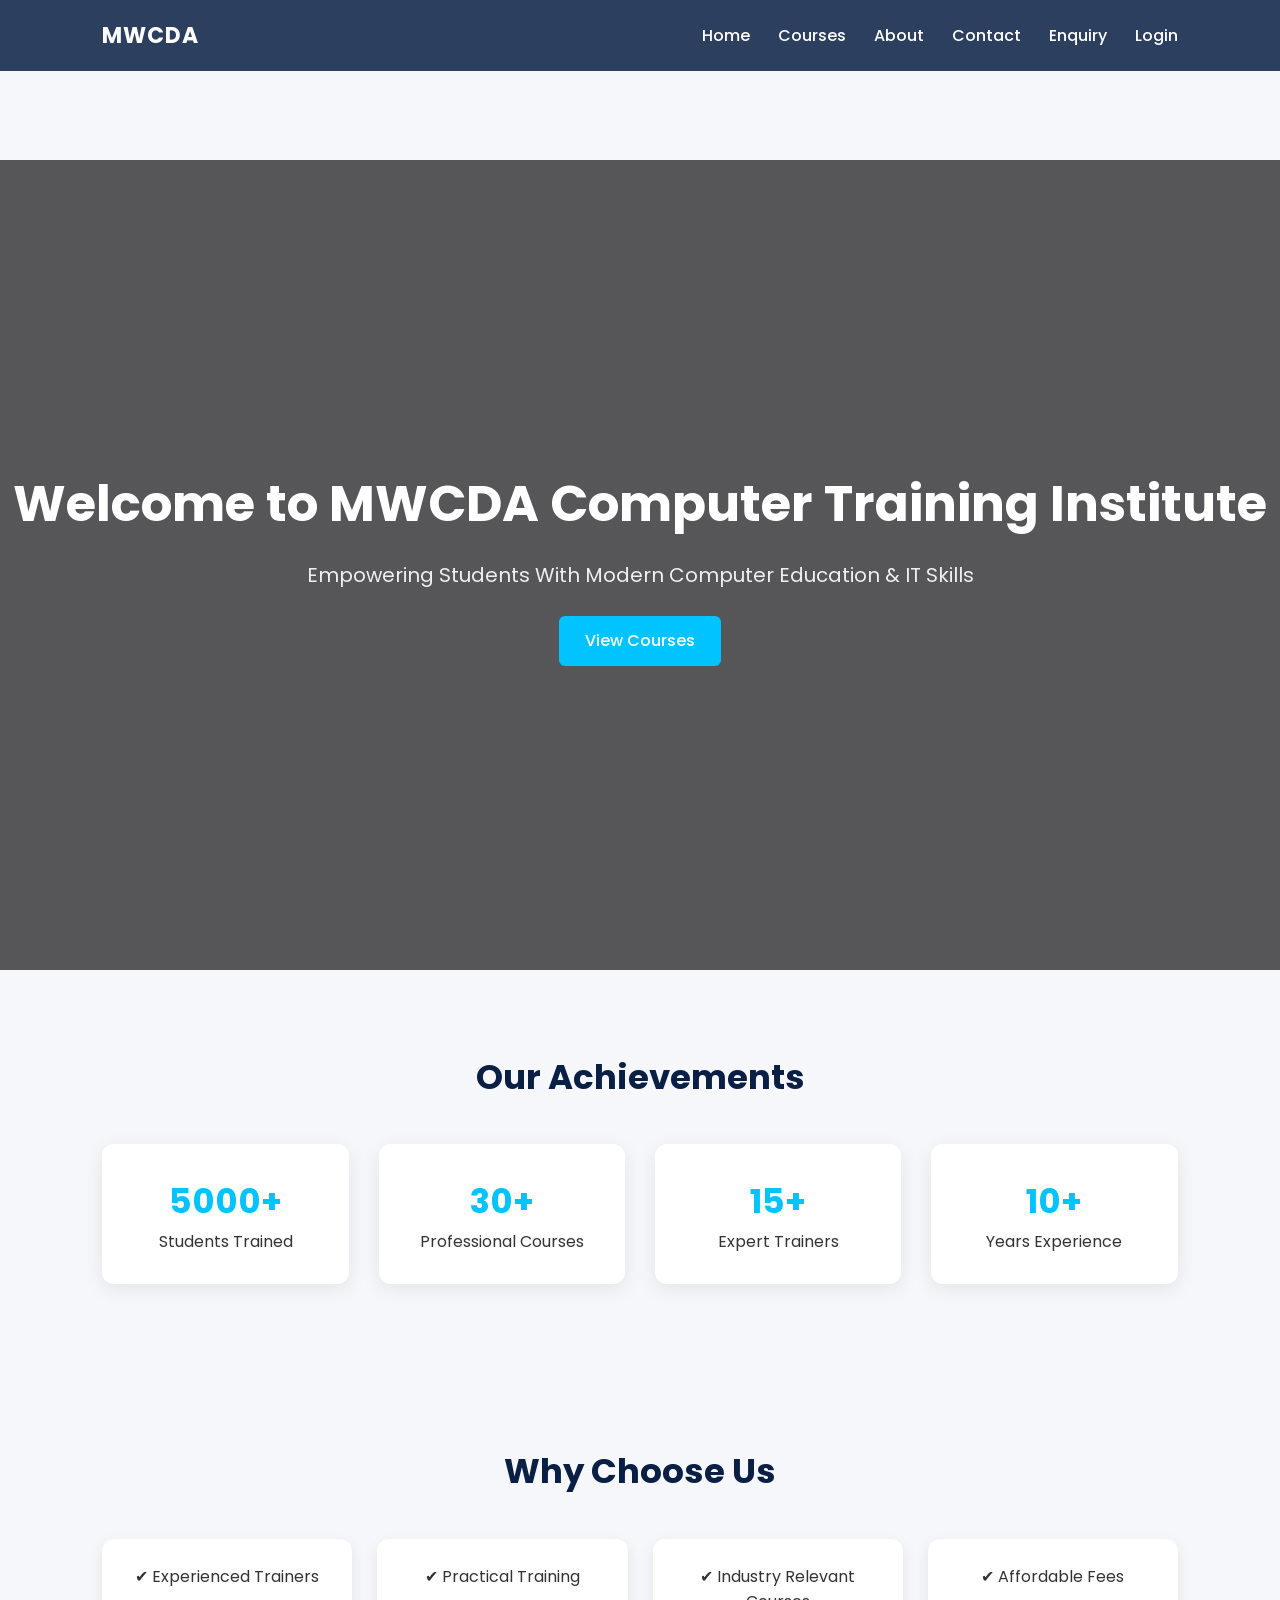
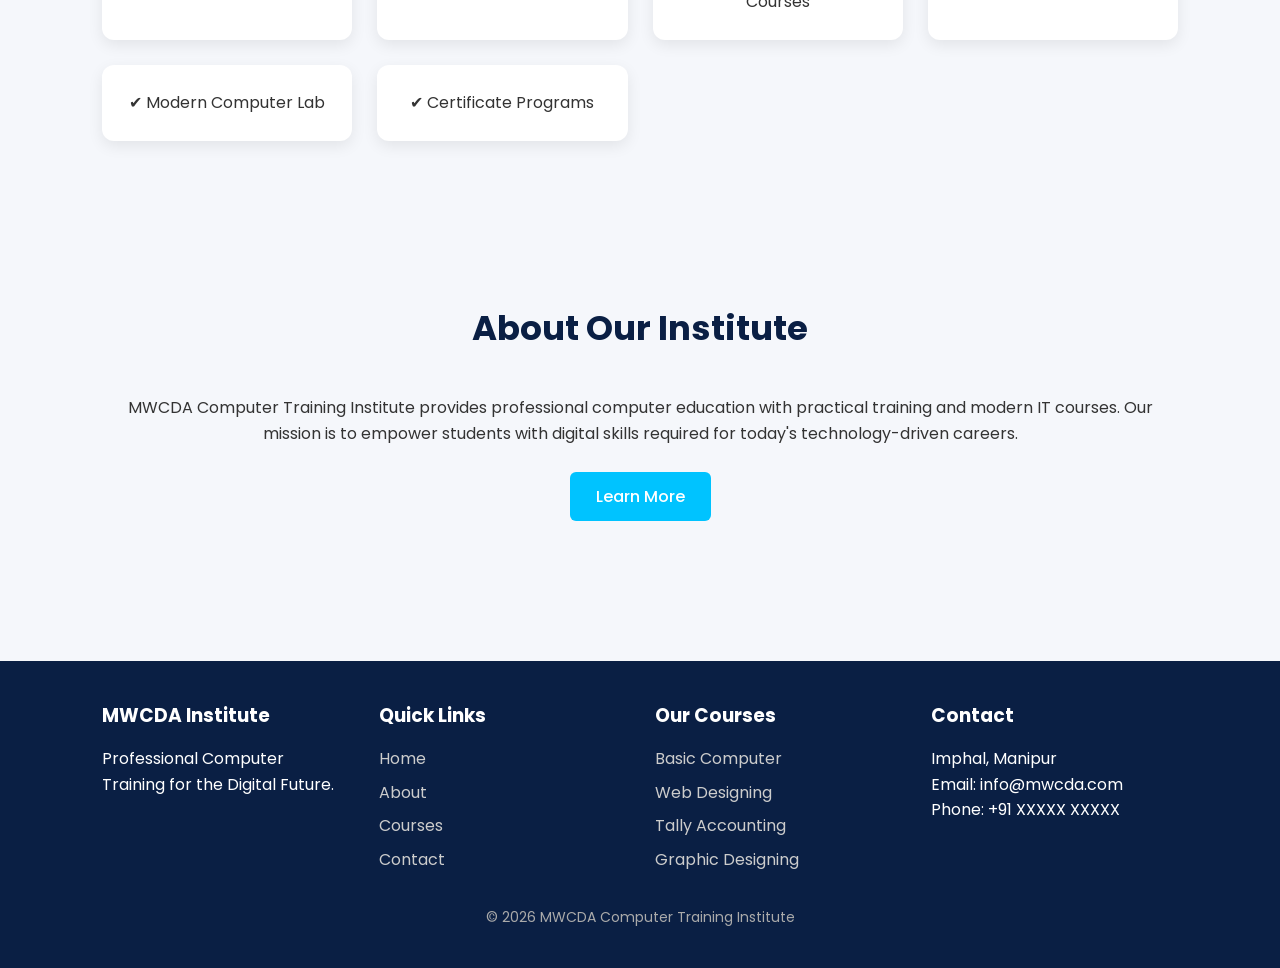
==== index.html @ a2b6f4f2 "Add files via upload" ====
<!DOCTYPE html>
<html lang="en">
<head>

<meta charset="UTF-8">
<meta name="viewport" content="width=device-width, initial-scale=1.0">
<meta name="description" content="MWCDA Computer Training Institute offering professional IT courses like Basic Computer, Web Design, Tally, and Graphic Design.">
<title>MWCDA Computer Training Institute</title>

<link href="https://fonts.googleapis.com/css2?family=Poppins:wght@300;400;500;600;700&display=swap" rel="stylesheet">

<link rel="stylesheet" href="style.css">

</head>

<body>
<!-- NAVBAR -->
<div class="navbar">
<div class="logo">MWCDA</div>
<!-- HAMBURGER MENU -->
<div class="menu-toggle" id="menu-toggle">
<span></span>
<span></span>
<span></span>
</div>
<ul class="nav-links" id="nav-links">
<li><a href="index.html">Home</a></li>
<li><a href="courses.html">Courses</a></li>
<li><a href="about.html">About</a></li>
<li><a href="contact.html">Contact</a></li>
<li><a href="admission.html">Enquiry</a></li>
<li><a href="login.html">Login</a></li>
</ul>
</div>
<!-- HERO -->

<section class="hero">

<div class="hero-content">

<h1>Welcome to MWCDA Computer Training Institute</h1>

<p>Empowering Students With Modern Computer Education & IT Skills</p>

<a href="courses.html" class="btn">View Courses</a>

</div>

</section>


<!-- STATS -->

<section class="section">

<h2>Our Achievements</h2>

<div class="stats">

<div class="stat">
<h3>5000+</h3>
<p>Students Trained</p>
</div>

<div class="stat">
<h3>30+</h3>
<p>Professional Courses</p>
</div>

<div class="stat">
<h3>15+</h3>
<p>Expert Trainers</p>
</div>

<div class="stat">
<h3>10+</h3>
<p>Years Experience</p>
</div>

</div>

</section>


<!-- WHY CHOOSE US -->

<section class="section">

<h2>Why Choose Us</h2>

<div class="features">

<div class="feature">✔ Experienced Trainers</div>
<div class="feature">✔ Practical Training</div>
<div class="feature">✔ Industry Relevant Courses</div>
<div class="feature">✔ Affordable Fees</div>
<div class="feature">✔ Modern Computer Lab</div>
<div class="feature">✔ Certificate Programs</div>

</div>

</section>


<!-- ABOUT -->

<section class="section">

<h2>About Our Institute</h2>

<div class="about">

MWCDA Computer Training Institute provides professional computer education with practical training and modern IT courses. Our mission is to empower students with digital skills required for today's technology-driven careers.

<br><br>

<a href="about.html" class="btn">Learn More</a>

</div>

</section>


<!-- FOOTER -->

<footer>

<div class="footer-container">

<div>
<h3>MWCDA Institute</h3>
<p>Professional Computer Training for the Digital Future.</p>
</div>

<div>
<h3>Quick Links</h3>
<a href="index.html">Home</a>
<a href="about.html">About</a>
<a href="courses.html">Courses</a>
<a href="contact.html">Contact</a>
</div>

<div>
<h3>Our Courses</h3>
<a href="courses.html">Basic Computer</a>
<a href="courses.html">Web Designing</a>
<a href="courses.html">Tally Accounting</a>
<a href="courses.html">Graphic Designing</a>
</div>

<div>
<h3>Contact</h3>
<p>Imphal, Manipur</p>
<p>Email: info@mwcda.com</p>
<p>Phone: +91 XXXXX XXXXX</p>
</div>

</div>

<div class="copy">
© 2026 MWCDA Computer Training Institute
</div>

</footer>


<!-- MOBILE MENU SCRIPT -->

<script>

const toggle = document.getElementById("menu-toggle");
const nav = document.getElementById("nav-links");

toggle.addEventListener("click", () => {
nav.classList.toggle("active");
});

</script>

</body>
</html>
---- style.css ----
/* =========================
GLOBAL RESET
========================= */

*{
margin:0;
padding:0;
box-sizing:border-box;
font-family:'Poppins',sans-serif;
}

body{
background:#f5f7fb;
color:#333;
line-height:1.6;
}

/* =========================
NAVBAR
========================= */

.navbar{
position:fixed;
top:0;
width:100%;
padding:18px 8%;
display:flex;
justify-content:space-between;
align-items:center;

background:rgba(10,31,68,0.85);
backdrop-filter:blur(10px);

z-index:1000;
transition:0.3s;
}

.logo{
font-size:22px;
font-weight:700;
color:#fff;
letter-spacing:1px;
}

/* NAV LINKS */

.nav-links{
display:flex;
list-style:none;
gap:28px;
}

.nav-links a{
text-decoration:none;
color:white;
font-weight:500;
position:relative;
padding:6px 0;
transition:0.3s;
}

/* ADVANCED HOVER EFFECT */

.nav-links a::before{
content:"";
position:absolute;
bottom:-6px;
left:50%;
transform:translateX(-50%);
width:0%;
height:2px;
background:#00c3ff;
transition:0.35s;
border-radius:10px;
}

.nav-links a:hover::before{
width:100%;
}

.nav-links a:hover{
color:#00c3ff;
}

/* =========================
HERO SECTION
========================= */

.hero{
min-height:90vh;
height:auto;
display:flex;
align-items:center;
justify-content:center;
flex-direction:column;
text-align:center;
color:white;
margin-top:80px;

background:
linear-gradient(rgba(0,0,0,0.65),rgba(0,0,0,0.65)),
url("https://images.unsplash.com/photo-1518770660439-4636190af475");

background-size:cover;
background-position:center;
}

.hero h1{
font-size:50px;
margin-bottom:15px;
font-weight:700;
}

.hero p{
font-size:20px;
margin-bottom:25px;
opacity:0.9;
}

/* =========================
BUTTONS
========================= */

.btn{
padding:12px 26px;
background:#00c3ff;
border:none;
border-radius:6px;
color:white;
cursor:pointer;
transition:0.3s;
text-decoration:none;
display:inline-block;
font-weight:500;
}

.btn:hover{
background:#0099cc;
transform:translateY(-2px);
}

/* =========================
SECTION
========================= */

.section{
padding:80px 8%;
text-align:center;
}

.section h2{
font-size:34px;
margin-bottom:40px;
color:#0a1f44;
}

/* =========================
STATS
========================= */

.stats{
display:grid;
grid-template-columns:repeat(auto-fit,minmax(200px,1fr));
gap:30px;
}

.stat{
background:white;
padding:30px;
border-radius:12px;
box-shadow:0 5px 20px rgba(0,0,0,0.08);
}

.stat h3{
font-size:34px;
color:#00c3ff;
}

/* =========================
COURSES
========================= */

.course-grid{
display:grid;
grid-template-columns:repeat(auto-fit,minmax(260px,1fr));
gap:30px;
}

.course-card{
background:white;
padding:35px 25px;
border-radius:15px;
text-align:center;
box-shadow:0 10px 25px rgba(0,0,0,0.08);
transition:0.35s;
position:relative;
}

.course-card:hover{
transform:translateY(-10px);
box-shadow:0 18px 40px rgba(0,0,0,0.15);
}

.course-icon{
font-size:42px;
margin-bottom:15px;
}

.course-card h3{
color:#0a1f44;
margin-bottom:10px;
}

.course-card p{
font-size:14px;
margin-bottom:18px;
color:#666;
}

.course-btn{
padding:10px 22px;
border:none;
background:#00c3ff;
color:white;
border-radius:25px;
cursor:pointer;
transition:0.3s;
}

.course-btn:hover{
background:#0099cc;
transform:scale(1.05);
}

/* =========================
FEATURES
========================= */

.features{
display:grid;
grid-template-columns:repeat(auto-fit,minmax(220px,1fr));
gap:25px;
}

.feature{
background:white;
padding:25px;
border-radius:12px;
box-shadow:0 5px 15px rgba(0,0,0,0.08);
transition:0.3s;
}

.feature:hover{
transform:translateY(-6px);
}

/* =========================
CONTACT / FORMS
========================= */

.contact-grid{
display:grid;
grid-template-columns:repeat(auto-fit,minmax(300px,1fr));
gap:40px;
}

.form-section{
padding:80px 10%;
background:#f5f7fb;
}

.form-box,
.info-box{
background:white;
padding:35px;
border-radius:12px;
box-shadow:0 10px 30px rgba(0,0,0,0.08);
max-width:800px;
margin:auto;
}

.form-row{
display:flex;
gap:20px;
flex-wrap:wrap;
margin-bottom:20px;
}

.input-group{
flex:1;
display:flex;
flex-direction:column;
margin-bottom:15px;
}
input,
button{
font-size:16px;
}

.input-group label{
font-weight:500;
margin-bottom:6px;
}

.input-group input,
.input-group textarea,
.input-group select{
width:100%;
padding:12px;
border:1px solid #050794;
border-radius:10px;
transition:0.3s;
}

.input-group input:focus,
.input-group select:focus,
.input-group textarea:focus{
outline:none;
border-color:#00c3ff;
box-shadow:0 0 6px rgba(0,195,255,0.3);
}

/* =========================
MAP
========================= */

.map iframe{
width:100%;
height:350px;
border:none;
border-radius:10px;
box-shadow:0 5px 20px rgba(0,0,0,0.15);
}

/* =========================
LOGIN PAGE
========================= */

.login-page{
min-height:100vh;
display:flex;
justify-content:center;
align-items:center;
background:linear-gradient(135deg,#0a1f44,#00c3ff);
font-family:'Poppins',sans-serif;
padding:20px;
}

/* LOGIN BOX */

.login-box{
background:rgba(255,255,255,0.95);
max-width:420px;
width:100%;
padding:40px;
border-radius:18px;
box-shadow:0 25px 50px rgba(0,0,0,0.25);
text-align:center;
backdrop-filter:blur(8px);
animation:fadeIn 0.7s ease;
transition:0.3s;
}

.login-box:hover{
transform:translateY(-5px);
box-shadow:0 35px 60px rgba(0,0,0,0.3);
}

/* TITLE */

.login-box h2{
margin-bottom:25px;
color:#0a1f44;
font-weight:600;
}

/* ROLE SELECTOR */

.role-selector{
display:flex;
margin-bottom:30px;
border-radius:12px;
overflow:hidden;
border:1px solid #ddd;
}

.role{
flex:1;
padding:12px;
border:none;
background:#f5f5f5;
cursor:pointer;
font-weight:600;
transition:all 0.3s ease;
font-size:14px;
}

.role:hover{
background:#e6f9ff;
}

.role.active{
background:linear-gradient(135deg,#00c3ff,#0099cc);
color:white;
}

/* INPUT FIELDS */

.input-group{
position:relative;
margin-bottom:20px;
}

.input-group input{
width:100%;
padding:12px;
border:1px solid #ccc;
border-radius:8px;
font-size:15px;
outline:none;
transition:0.3s;
}

.input-group input:focus{
border-color:#00c3ff;
box-shadow:0 0 8px rgba(0,195,255,0.4);
}

/* LOGIN BUTTON */

.login-btn{
margin-top:10px;
width:100%;
padding:13px;
border:none;
background:linear-gradient(135deg,#00c3ff,#0099cc);
color:white;
border-radius:8px;
cursor:pointer;
font-size:16px;
font-weight:600;
transition:0.3s;
}

.login-btn:hover{
transform:translateY(-2px);
box-shadow:0 8px 18px rgba(0,0,0,0.2);
background:linear-gradient(135deg,#0099cc,#0077aa);
}

/* EXTRA LINKS */

.login-extra{
margin-top:15px;
font-size:14px;
}

.login-extra a{
color:#00c3ff;
text-decoration:none;
font-weight:500;
}

.login-extra a:hover{
text-decoration:underline;
}

/* ANIMATION */

@keyframes fadeIn{
from{
opacity:0;
transform:translateY(30px);
}
to{
opacity:1;
transform:translateY(0);
}
}
/* =========================
FOOTER
========================= */

footer{
background:#0a1f44;
color:white;
padding:40px 8%;
margin-top:60px;
}

.footer-container{
display:grid;
grid-template-columns:repeat(auto-fit,minmax(200px,1fr));
gap:30px;
}

.footer-container h3{
margin-bottom:15px;
}

.footer-container a{
display:block;
color:#ccc;
text-decoration:none;
margin-bottom:8px;
transition:0.3s;
}

.footer-container a:hover{
color:#00c3ff;
}

.copy{
text-align:center;
margin-top:25px;
font-size:14px;
color:#aaa;
}

/* =========================
ANIMATION
========================= */

@keyframes fadeIn{

from{
opacity:0;
transform:translateY(30px);
}

to{
opacity:1;
transform:translateY(0);
}

}

/* =========================
RESPONSIVE
========================= */
@media (max-width:768px){

.nav-links{
display:none;
flex-direction:column;
background:#0a1f44;
position:absolute;
top:70px;
left:0;
width:100%;
padding:20px;
gap:15px;
}
/* HERO */

.hero h1{
font-size:34px;
}
.hero{
padding:40px 20px;
}
.hero p{
font-size:16px;
}

/* NAVBAR */

.nav-links{
display:none;
}

.navbar{
padding:15px 5%;
}

/* SECTION */

.section{
padding:60px 5%;
}

/* LOGIN */

.login-box{
padding:30px;
}

/* FORMS */

.form-row{
flex-direction:column;
}
@media (max-width:768px){

.menu-toggle{
display:block;
}

.nav-links{
display:none;
flex-direction:column;
background:#0a1f44;
position:absolute;
top:70px;
left:0;
width:100%;
padding:20px;
gap:15px;
text-align:center;
}

.nav-links.active{
display:flex;
}

}

/* GRID SYSTEM */

.course-grid{
grid-template-columns:1fr;
}

.stats{
grid-template-columns:1fr;
}

.features{
grid-template-columns:1fr;
}

}
img{
max-width:100%;
height:auto;
}
.btn{
max-width:220px;
}
.menu-toggle{
display:none;
font-size:28px;
cursor:pointer;
color:white;
}
.menu-toggle{
display:none;
flex-direction:column;
cursor:pointer;
gap:5px;
}

.menu-toggle span{
width:25px;
height:3px;
background:white;
display:block;
}

@media (max-width:768px){

.menu-toggle{
display:flex;
}

.nav-links{
display:none;
flex-direction:column;
background:#0a1f44;
position:absolute;
top:70px;
left:0;
width:100%;
padding:20px;
gap:15px;
text-align:center;
}

.nav-links.active{
display:flex;
}

}
.navbar{
position:fixed;
top:0;
width:100%;
z-index:1000;
}

body{
padding-top:80px;
}

.sticky{
box-shadow:0 5px 15px rgba(0,0,0,0.2);
}
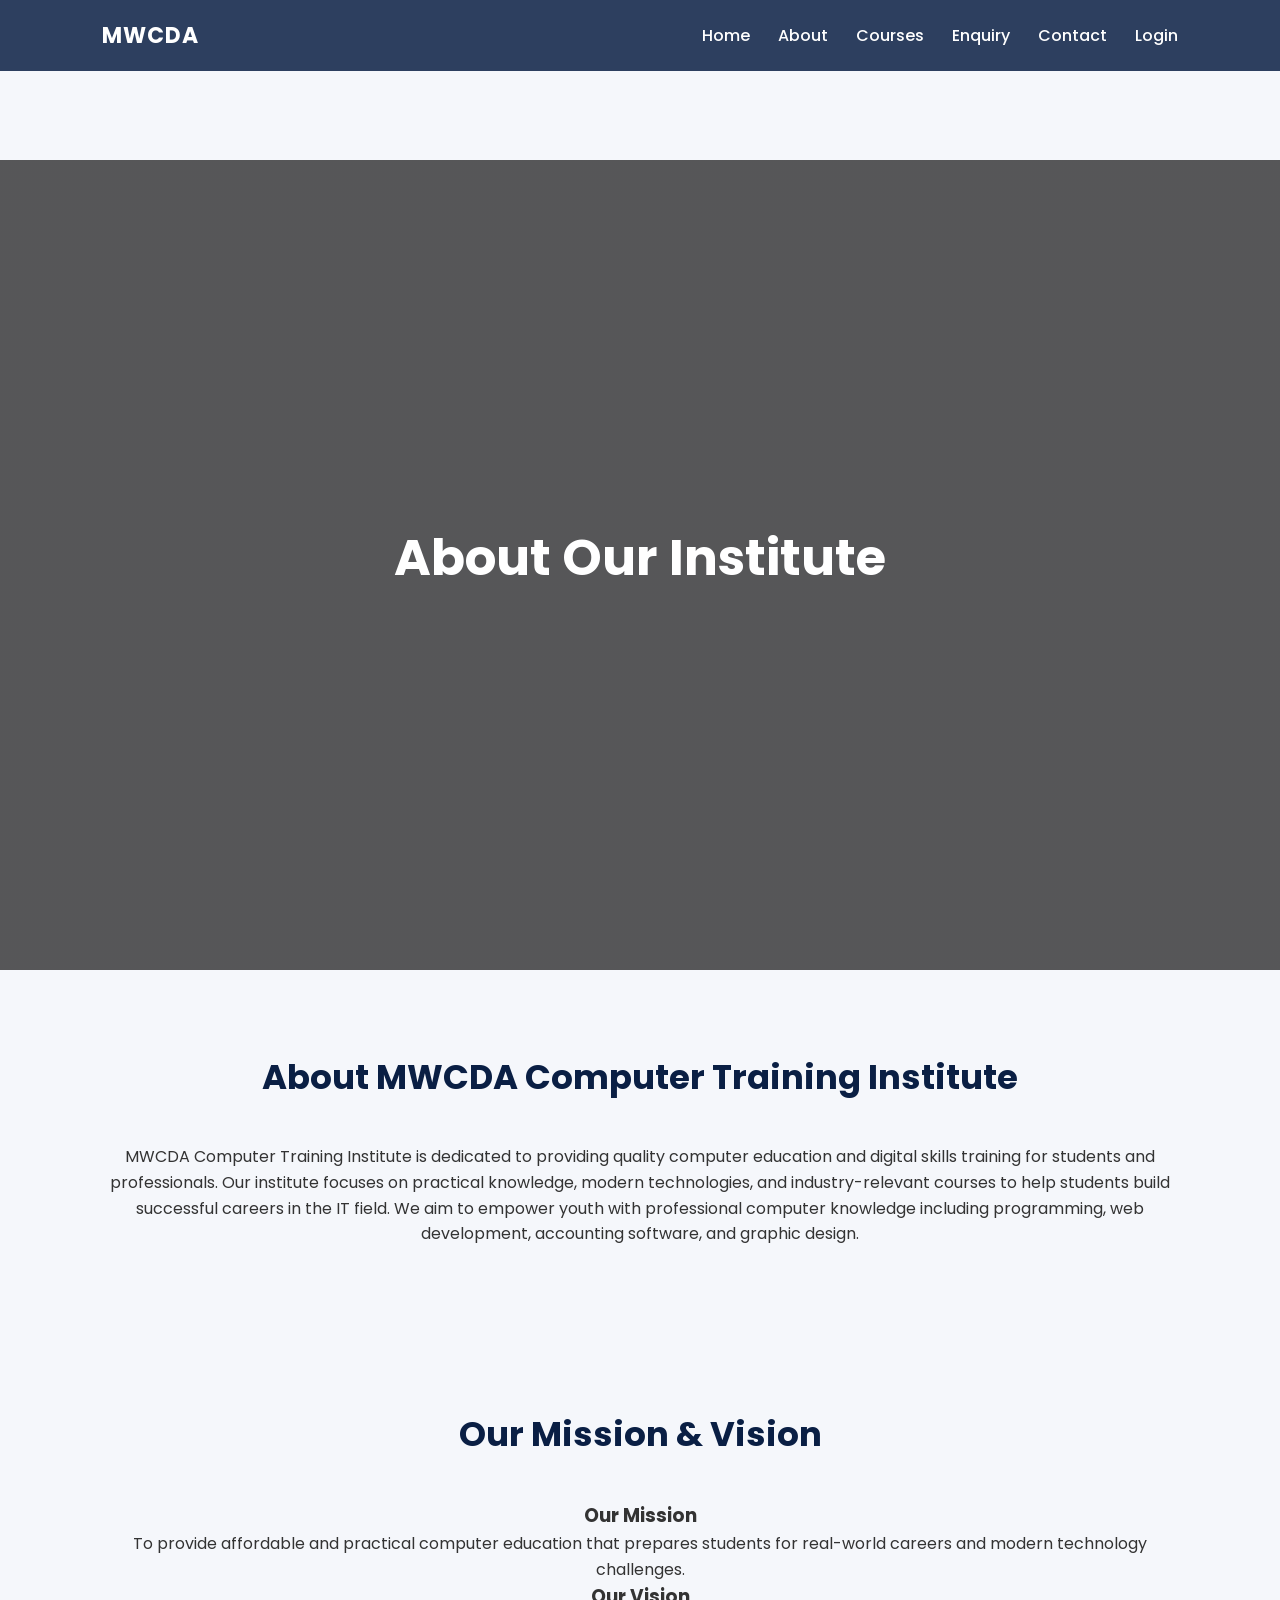
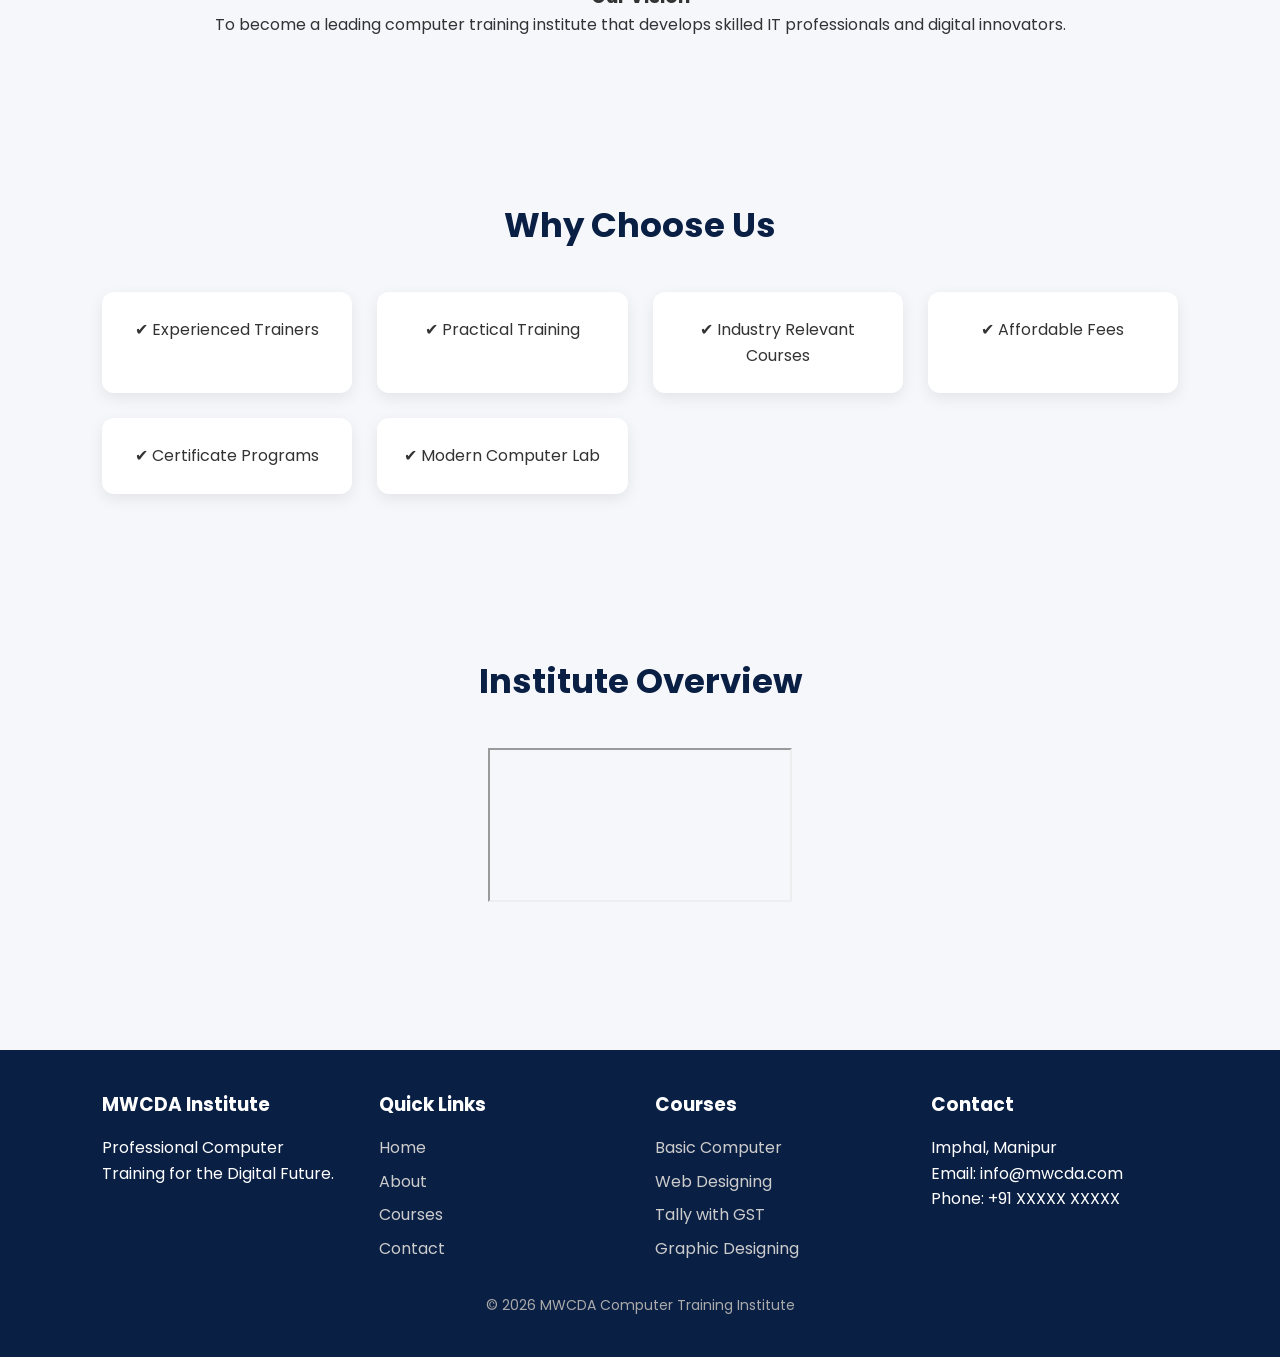
==== commit 65d29fa5: "Add files via upload" ====
--- a/index.html
+++ b/index.html
@@ -4,12 +4,14 @@
 
 <meta charset="UTF-8">
 <meta name="viewport" content="width=device-width, initial-scale=1.0">
-<meta name="description" content="MWCDA Computer Training Institute offering professional IT courses like Basic Computer, Web Design, Tally, and Graphic Design.">
-<title>MWCDA Computer Training Institute</title>
+
+<title>About - MWCDA Computer Training Institute</title>
 
 <link href="https://fonts.googleapis.com/css2?family=Poppins:wght@300;400;500;600;700&display=swap" rel="stylesheet">
+<link rel="stylesheet" href="style.css">
+<style>
 
-<link rel="stylesheet" href="style.css">
+</style>
 
 </head>
 
@@ -25,62 +27,58 @@
 </div>
 <ul class="nav-links" id="nav-links">
 <li><a href="index.html">Home</a></li>
-<li><a href="courses.html">Courses</a></li>
-<li><a href="about.html">About</a></li>
-<li><a href="contact.html">Contact</a></li>
-<li><a href="admission.html">Enquiry</a></li>
-<li><a href="login.html">Login</a></li>
+<li><a href="/about/index.html" class="active">About</a></li>
+<li><a href="/courses/index.html">Courses</a></li>
+<li><a href="/admission/index.html">Enquiry</a></li>
+<li><a href="/contact/index.html">Contact</a></li>
+<li><a href="/login/index.html">Login</a></li>
 </ul>
 </div>
 <!-- HERO -->
 
 <section class="hero">
+<h1>About Our Institute</h1>
+</section>
 
-<div class="hero-content">
+<!-- ABOUT -->
 
-<h1>Welcome to MWCDA Computer Training Institute</h1>
+<section class="section">
 
-<p>Empowering Students With Modern Computer Education & IT Skills</p>
+<h2>About MWCDA Computer Training Institute</h2>
 
-<a href="courses.html" class="btn">View Courses</a>
+<p>
+MWCDA Computer Training Institute is dedicated to providing quality computer education and digital skills training for students and professionals. Our institute focuses on practical knowledge, modern technologies, and industry-relevant courses to help students build successful careers in the IT field.
 
-</div>
+We aim to empower youth with professional computer knowledge including programming, web development, accounting software, and graphic design.
+</p>
 
 </section>
 
-
-<!-- STATS -->
+<!-- MISSION & VISION -->
 
 <section class="section">
 
-<h2>Our Achievements</h2>
+<h2>Our Mission & Vision</h2>
 
-<div class="stats">
+<div class="cards">
 
-<div class="stat">
-<h3>5000+</h3>
-<p>Students Trained</p>
+<div class="card">
+<h3>Our Mission</h3>
+<p>
+To provide affordable and practical computer education that prepares students for real-world careers and modern technology challenges.
+</p>
 </div>
 
-<div class="stat">
-<h3>30+</h3>
-<p>Professional Courses</p>
-</div>
-
-<div class="stat">
-<h3>15+</h3>
-<p>Expert Trainers</p>
-</div>
-
-<div class="stat">
-<h3>10+</h3>
-<p>Years Experience</p>
+<div class="card">
+<h3>Our Vision</h3>
+<p>
+To become a leading computer training institute that develops skilled IT professionals and digital innovators.
+</p>
 </div>
 
 </div>
 
 </section>
-
 
 <!-- WHY CHOOSE US -->
 
@@ -94,32 +92,24 @@
 <div class="feature">✔ Practical Training</div>
 <div class="feature">✔ Industry Relevant Courses</div>
 <div class="feature">✔ Affordable Fees</div>
+<div class="feature">✔ Certificate Programs</div>
 <div class="feature">✔ Modern Computer Lab</div>
-<div class="feature">✔ Certificate Programs</div>
 
 </div>
 
 </section>
 
-
-<!-- ABOUT -->
+<!-- VIDEO -->
 
 <section class="section">
 
-<h2>About Our Institute</h2>
+<h2>Institute Overview</h2>
 
-<div class="about">
-
-MWCDA Computer Training Institute provides professional computer education with practical training and modern IT courses. Our mission is to empower students with digital skills required for today's technology-driven careers.
-
-<br><br>
-
-<a href="about.html" class="btn">Learn More</a>
-
+<div class="video">
+<iframe src="https://www.youtube.com/embed/tgbNymZ7vqY"></iframe>
 </div>
 
 </section>
-
 
 <!-- FOOTER -->
 
@@ -141,11 +131,11 @@
 </div>
 
 <div>
-<h3>Our Courses</h3>
-<a href="courses.html">Basic Computer</a>
-<a href="courses.html">Web Designing</a>
-<a href="courses.html">Tally Accounting</a>
-<a href="courses.html">Graphic Designing</a>
+<h3>Courses</h3>
+<a href="#">Basic Computer</a>
+<a href="#">Web Designing</a>
+<a href="#">Tally with GST</a>
+<a href="#">Graphic Designing</a>
 </div>
 
 <div>
@@ -162,10 +152,6 @@
 </div>
 
 </footer>
-
-
-<!-- MOBILE MENU SCRIPT -->
-
 <script>
 
 const toggle = document.getElementById("menu-toggle");
@@ -176,6 +162,6 @@
 });
 
 </script>
-
+<script src="script.js"></script>
 </body>
 </html>
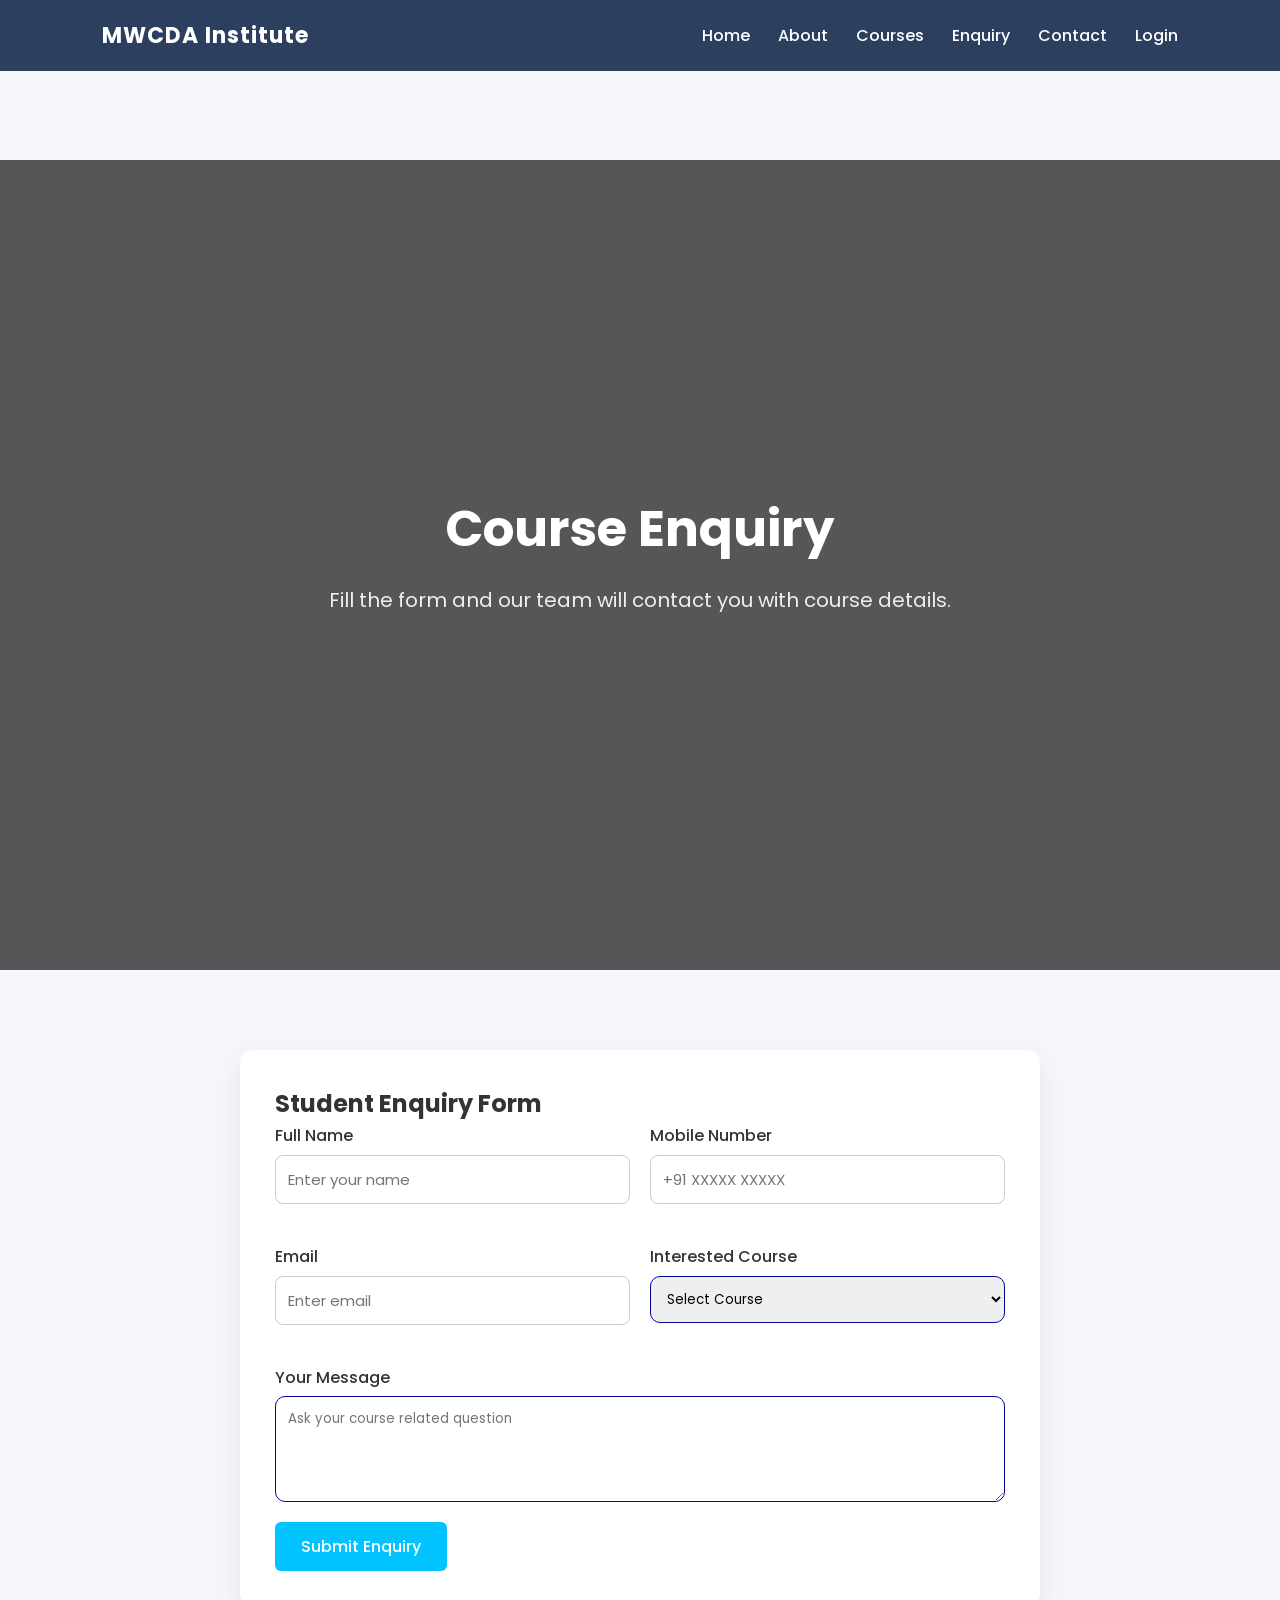
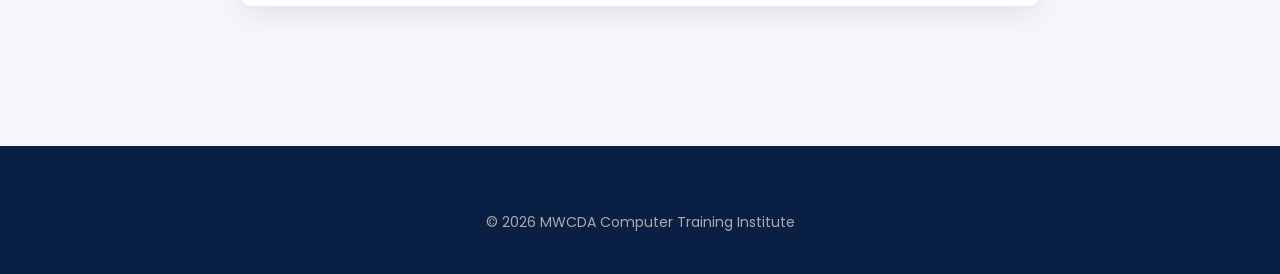
==== commit f6c51c7b: "Add files via upload" ====
--- a/index.html
+++ b/index.html
@@ -1,167 +1,111 @@
 <!DOCTYPE html>
 <html lang="en">
+
 <head>
 
 <meta charset="UTF-8">
 <meta name="viewport" content="width=device-width, initial-scale=1.0">
 
-<title>About - MWCDA Computer Training Institute</title>
+<title>Course Enquiry - MWCDA Computer Training Institute</title>
 
 <link href="https://fonts.googleapis.com/css2?family=Poppins:wght@300;400;500;600;700&display=swap" rel="stylesheet">
 <link rel="stylesheet" href="style.css">
-<style>
-
-</style>
 
 </head>
 
 <body>
 <!-- NAVBAR -->
-<div class="navbar">
-<div class="logo">MWCDA</div>
-<!-- HAMBURGER MENU -->
-<div class="menu-toggle" id="menu-toggle">
-<span></span>
-<span></span>
-<span></span>
-</div>
-<ul class="nav-links" id="nav-links">
+<nav class="navbar">
+<div class="logo">MWCDA Institute</div>
+<ul class="nav-links">
 <li><a href="index.html">Home</a></li>
-<li><a href="/about/index.html" class="active">About</a></li>
+<li><a href="/about/index.html">About</a></li>
 <li><a href="/courses/index.html">Courses</a></li>
-<li><a href="/admission/index.html">Enquiry</a></li>
+<li><a href="/admission/index.html" class="active">Enquiry</a></li>
 <li><a href="/contact/index.html">Contact</a></li>
 <li><a href="/login/index.html">Login</a></li>
 </ul>
-</div>
+</nav>
 <!-- HERO -->
+<section class="hero">
+<h1>Course Enquiry</h1>
+<p>Fill the form and our team will contact you with course details.</p>
+</section>
+<!-- ENQUIRY FORM -->
+<section class="form-section">
+<div class="form-box">
 
-<section class="hero">
-<h1>About Our Institute</h1>
-</section>
+<h2>Student Enquiry Form</h2>
 
-<!-- ABOUT -->
+<form>
 
-<section class="section">
+<div class="form-row">
 
-<h2>About MWCDA Computer Training Institute</h2>
-
-<p>
-MWCDA Computer Training Institute is dedicated to providing quality computer education and digital skills training for students and professionals. Our institute focuses on practical knowledge, modern technologies, and industry-relevant courses to help students build successful careers in the IT field.
-
-We aim to empower youth with professional computer knowledge including programming, web development, accounting software, and graphic design.
-</p>
-
-</section>
-
-<!-- MISSION & VISION -->
-
-<section class="section">
-
-<h2>Our Mission & Vision</h2>
-
-<div class="cards">
-
-<div class="card">
-<h3>Our Mission</h3>
-<p>
-To provide affordable and practical computer education that prepares students for real-world careers and modern technology challenges.
-</p>
+<div class="input-group">
+<label>Full Name</label>
+<input type="text" placeholder="Enter your name" required>
 </div>
 
-<div class="card">
-<h3>Our Vision</h3>
-<p>
-To become a leading computer training institute that develops skilled IT professionals and digital innovators.
-</p>
+<div class="input-group">
+<label>Mobile Number</label>
+<input type="tel" placeholder="+91 XXXXX XXXXX" required>
 </div>
+
+</div>
+
+
+<div class="form-row">
+
+<div class="input-group">
+<label>Email</label>
+<input type="email" placeholder="Enter email">
+</div>
+
+<div class="input-group">
+<label>Interested Course</label>
+
+<select required>
+
+<option>Select Course</option>
+<option>Basic Computer Course</option>
+<option>Web Designing</option>
+<option>Tally with GST</option>
+<option>Graphic Designing</option>
+<option>Python Programming</option>
+<option>Digital Marketing</option>
+
+</select>
+
+</div>
+
+</div>
+
+
+<div class="input-group">
+<label>Your Message</label>
+<textarea rows="4" placeholder="Ask your course related question"></textarea>
+</div>
+
+
+<button class="btn">Submit Enquiry</button>
+
+</form>
 
 </div>
 
 </section>
 
-<!-- WHY CHOOSE US -->
-
-<section class="section">
-
-<h2>Why Choose Us</h2>
-
-<div class="features">
-
-<div class="feature">✔ Experienced Trainers</div>
-<div class="feature">✔ Practical Training</div>
-<div class="feature">✔ Industry Relevant Courses</div>
-<div class="feature">✔ Affordable Fees</div>
-<div class="feature">✔ Certificate Programs</div>
-<div class="feature">✔ Modern Computer Lab</div>
-
-</div>
-
-</section>
-
-<!-- VIDEO -->
-
-<section class="section">
-
-<h2>Institute Overview</h2>
-
-<div class="video">
-<iframe src="https://www.youtube.com/embed/tgbNymZ7vqY"></iframe>
-</div>
-
-</section>
 
 <!-- FOOTER -->
 
 <footer>
-
-<div class="footer-container">
-
-<div>
-<h3>MWCDA Institute</h3>
-<p>Professional Computer Training for the Digital Future.</p>
-</div>
-
-<div>
-<h3>Quick Links</h3>
-<a href="index.html">Home</a>
-<a href="about.html">About</a>
-<a href="courses.html">Courses</a>
-<a href="contact.html">Contact</a>
-</div>
-
-<div>
-<h3>Courses</h3>
-<a href="#">Basic Computer</a>
-<a href="#">Web Designing</a>
-<a href="#">Tally with GST</a>
-<a href="#">Graphic Designing</a>
-</div>
-
-<div>
-<h3>Contact</h3>
-<p>Imphal, Manipur</p>
-<p>Email: info@mwcda.com</p>
-<p>Phone: +91 XXXXX XXXXX</p>
-</div>
-
-</div>
 
 <div class="copy">
 © 2026 MWCDA Computer Training Institute
 </div>
 
 </footer>
-<script>
 
-const toggle = document.getElementById("menu-toggle");
-const nav = document.getElementById("nav-links");
+</body>
 
-toggle.addEventListener("click", () => {
-nav.classList.toggle("active");
-});
-
-</script>
-<script src="script.js"></script>
-</body>
 </html>
